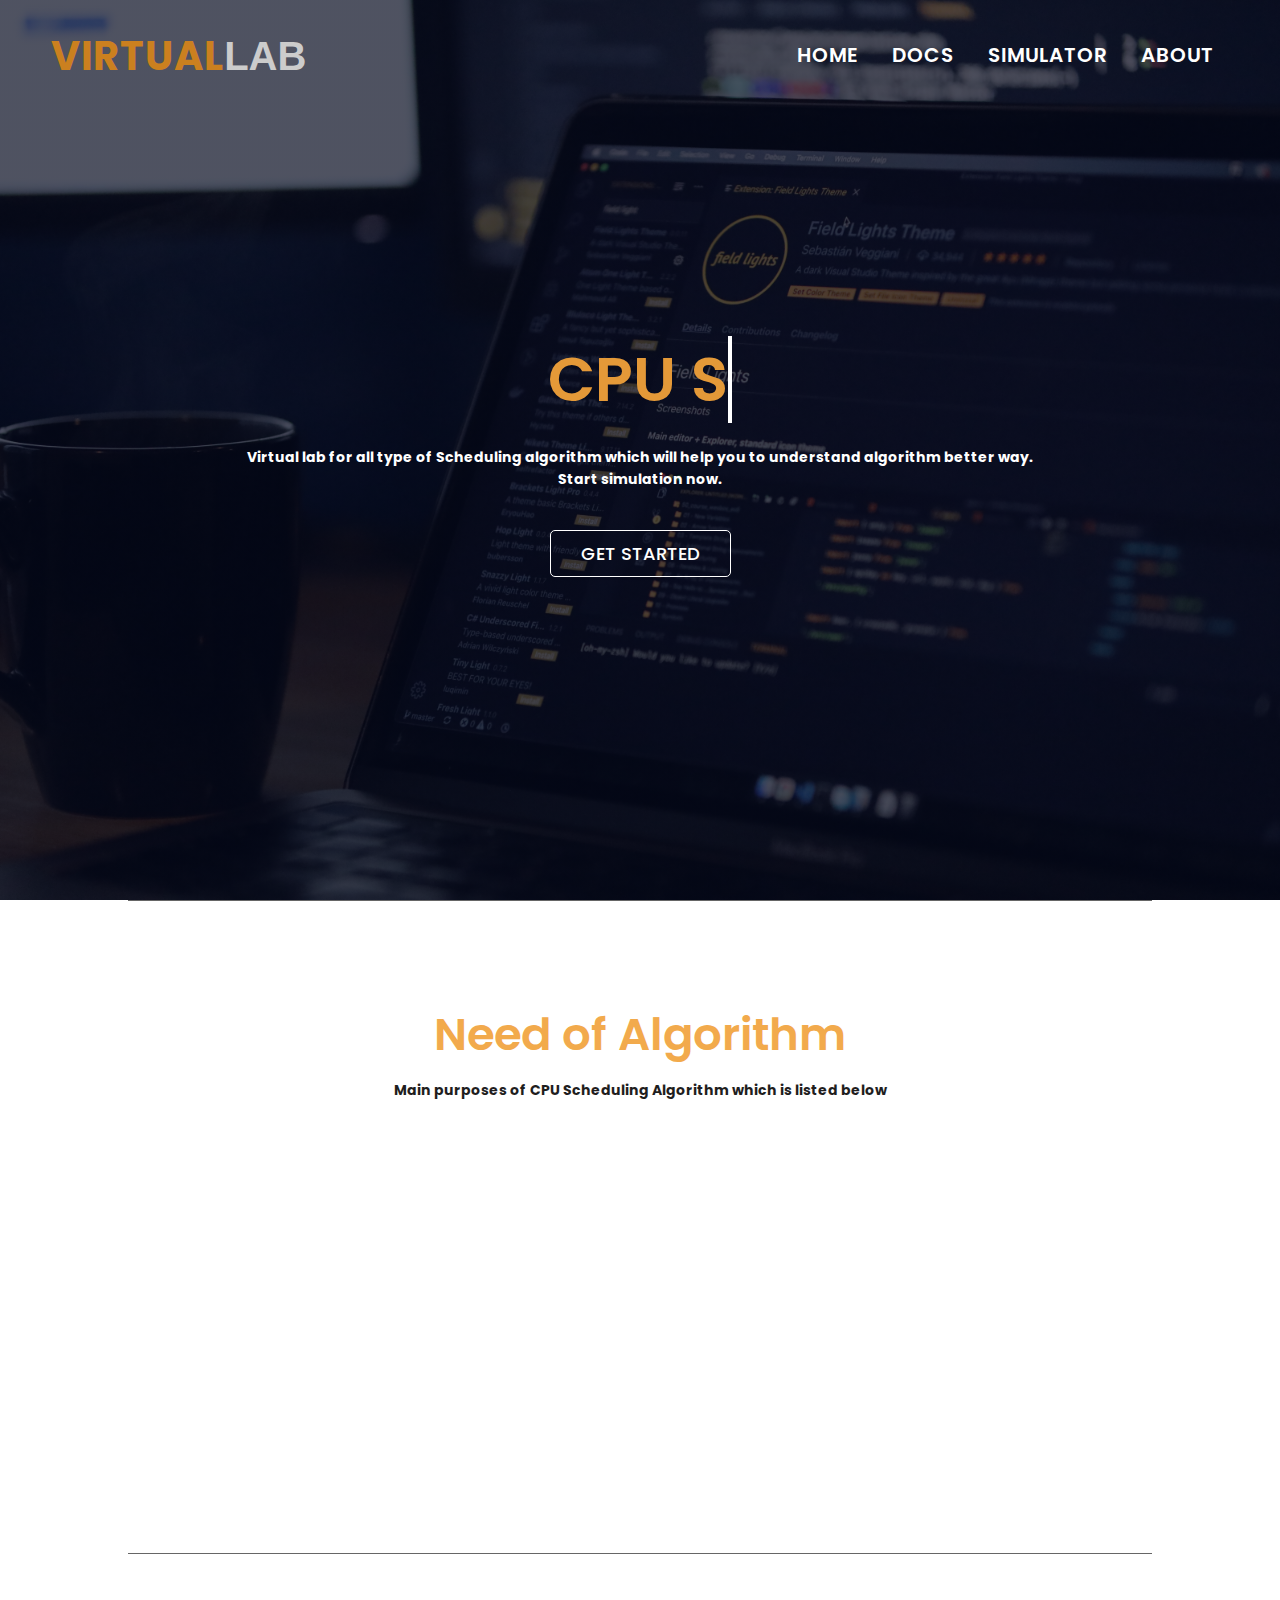
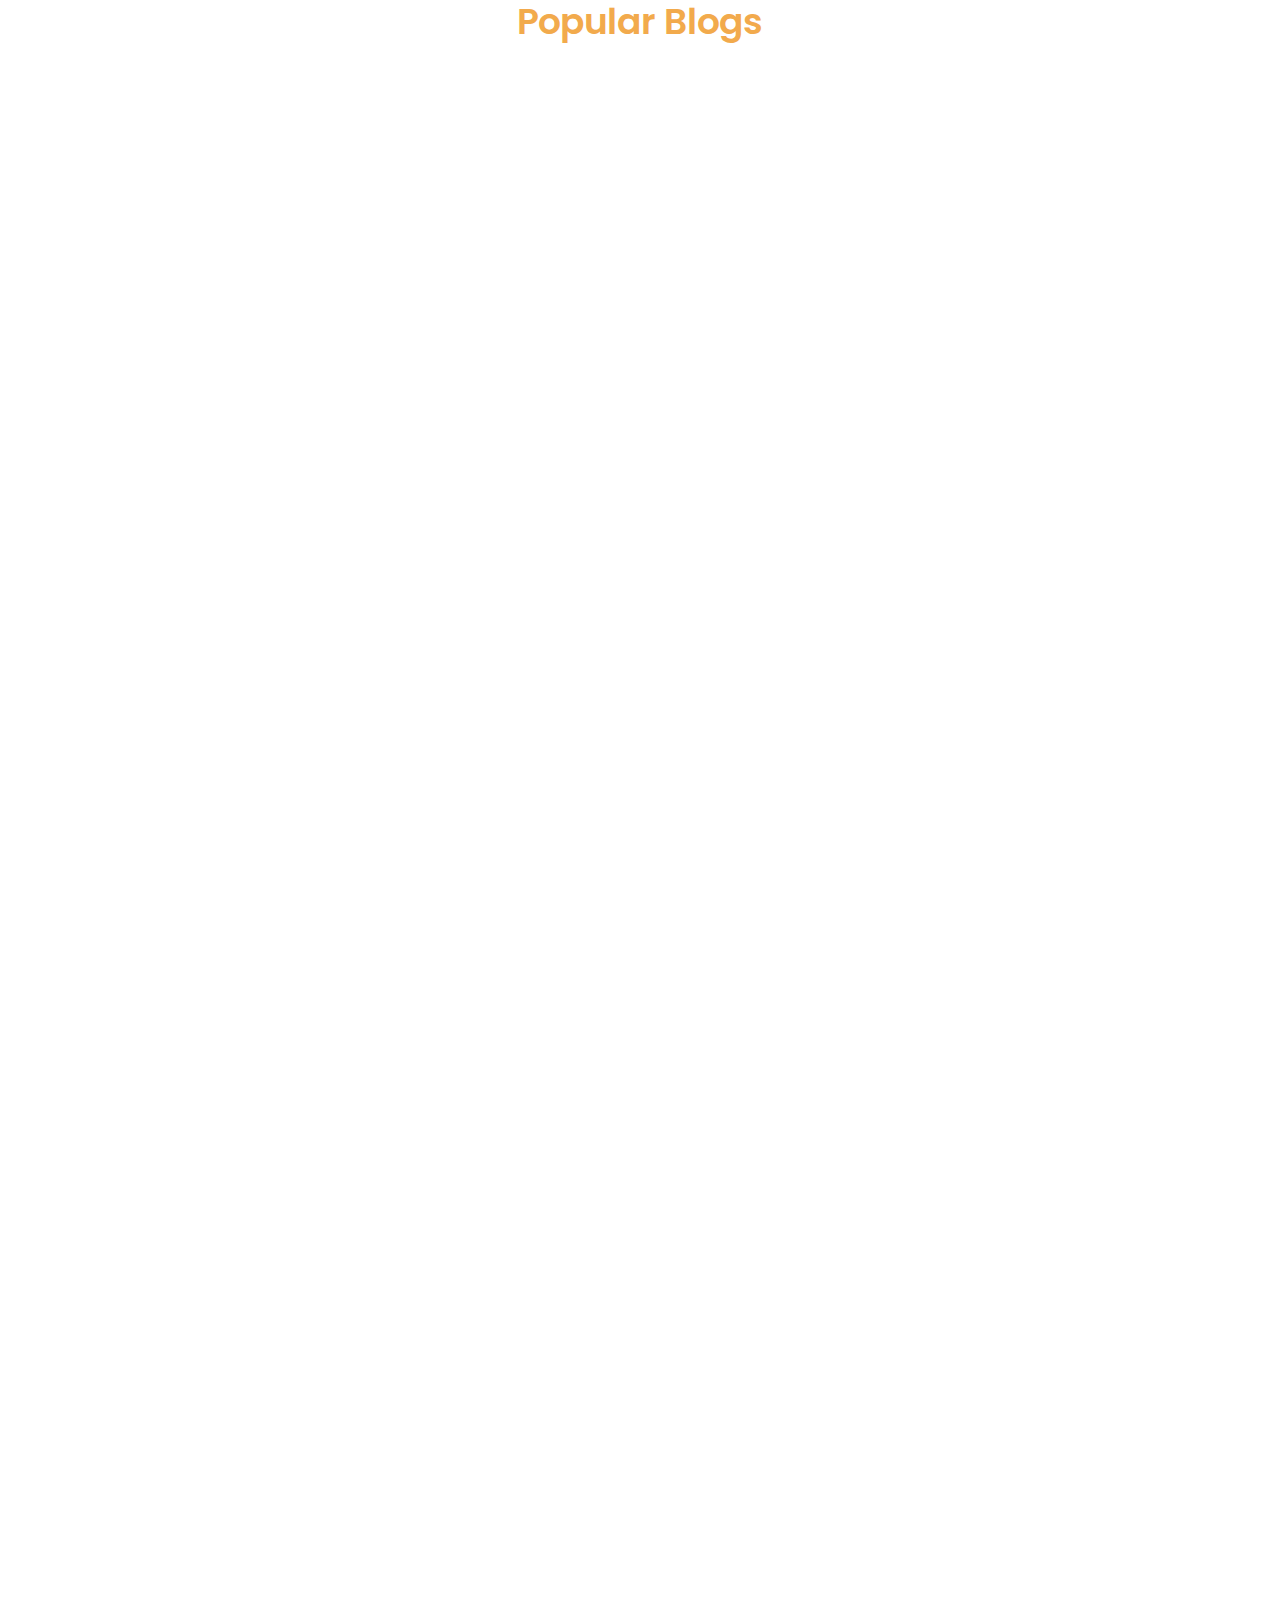
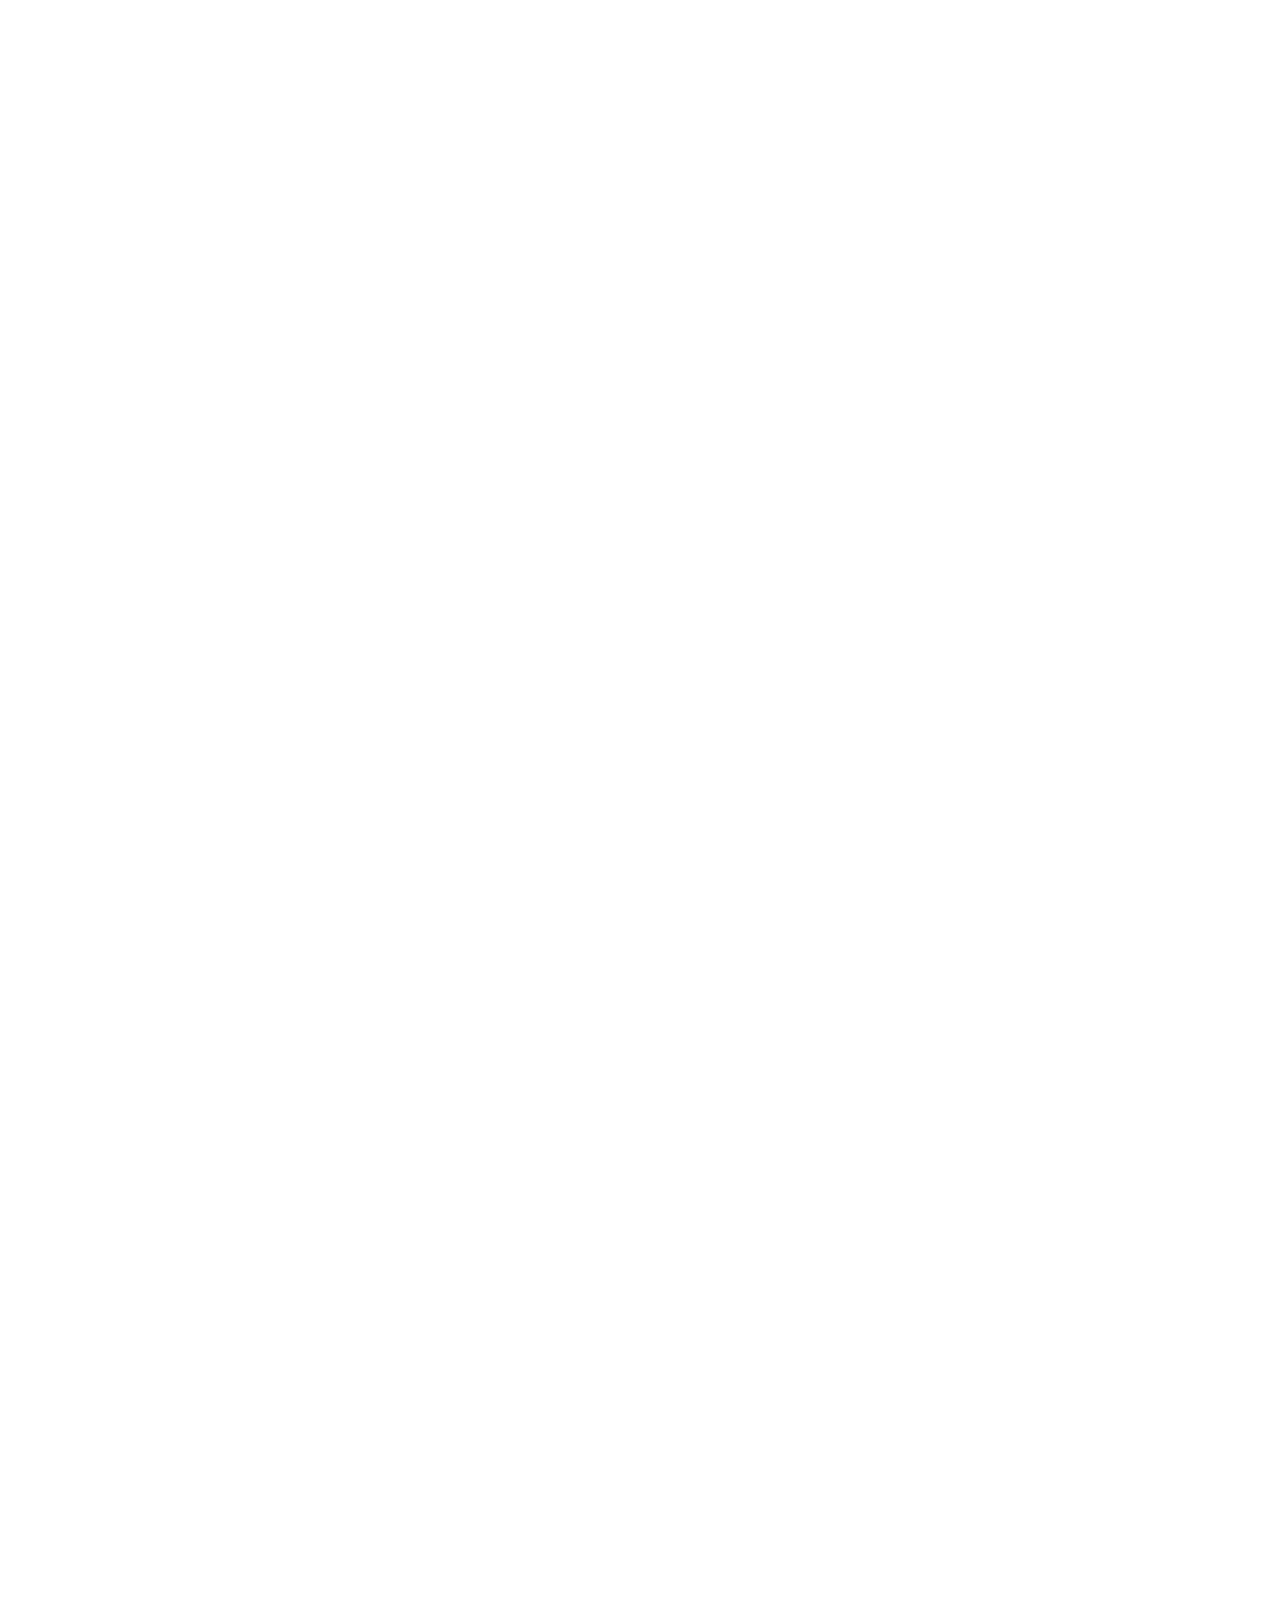
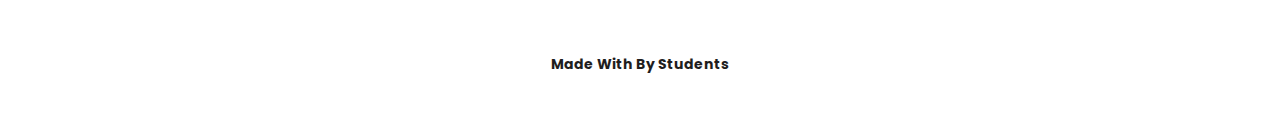
==== CPUScheduler/index.html @ 47cbfd46 "Add files via upload" ====
<!DOCTYPE html>
<html lang="en">

<head>
  <link rel="stylesheet" href="./style.css" />
  <meta charset="UTF-8" />
  <meta http-equiv="X-UA-Compatible" content="IE=edge" />
  <meta name="viewport" content="width=device-width, initial-scale=1.0" />
  <link rel="stylesheet" href="https://unpkg.com/aos@next/dist/aos.css" />
  <link rel="stylesheet" href="https://pro.fontawesome.com/releases/v5.10.0/css/all.css"
    integrity="sha384-AYmEC3Yw5cVb3ZcuHtOA93w35dYTsvhLPVnYs9eStHfGJvOvKxVfELGroGkvsg+p" crossorigin="anonymous" />
  <link rel="stylesheet" href="https://unpkg.com/aos@next/dist/aos.css" />
  <title>OS Virtual Lab</title>
</head>

<body>
  <section class="header">
    <nav>
      <a href="index.html" class="main-title"><span class="logo" style="letter-spacing: 1px">VIRTUAL</span>LAB</a>
      <div class="nav-links" id="navLinks">
        <i class="fas fa-window-close" onclick="hideMenu()"></i>
        <ul>
          <li><a href="index.html">HOME</a></li>
          <li><a href="docs.html">DOCS</a></li>
          <li><a href="./backend/ganttcharts.html">SIMULATOR</a></li>
          <li><a href="about.html">ABOUT</a></li>
        </ul>
      </div>
      <i class="fas fa-bars" onclick="showMenu()"></i>
    </nav>

    <div class="text-box">
      <!-- <h1>CPU Scheduling Simulator</h1> -->
      <h1> <a href="" class="typewrite" data-period="2000"
          data-type='[ "CPU Scheduling Simulator", "OS Virtual Lab" ]'>
          <span class="wrap"></span>
        </a></h1>
      <p>
        Virtual lab for all type of Scheduling algorithm which will help you
        to understand algorithm better way.

        <br />Start simulation now.
      </p>
      <a href="docs.html" class="hero-btn">GET STARTED</a>
    </div>
  </section>

  <!-- Course -->
  <section class="course">
    <h1 class="courseTitle">Need of Algorithm</h1>
    <p>Main purposes of CPU Scheduling Algorithm which is listed below</p>

    <div class="row" data-aos="zoom-in-up">
      <div class="course-colomn">
        <h3>CPU Utilization</h3>
        <p class="content">
          CPU scheduling is a process that allows one process to use the CPU
          while the execution of another process is on hold due to
          unavailability of any resource like I/O etc, thereby making full use
          of CPU. The aim of CPU scheduling is to maximize CPU utilization by
          making the system efficient, fast, and fair.
        </p>
      </div>
      <div class="course-colomn">
        <h3>Max Performance</h3>
        <p class="content">
          To make out the best use of the CPU and not to waste any CPU cycle,
          the CPU would be working most of the time(Ideally 100% of the time).
          Considering a real system, CPU usage should range from 40% (lightly
          loaded) to 90% (heavily loaded.)
        </p>
      </div>
      <div class="course-colomn">
        <h3>Time Minimizing</h3>
        <p class="content">
          There are many very different types of algorithms for different
          different tasks. By using them we can minimize waiting time,
          response time and turnaround time of processes. like turnaround time
          is minimized if most processes finish their next cpu burst within
          one time quantum.
        </p>
      </div>
    </div>
  </section>

  <section id="blog">
    <div class="blog-heading">
      <!-- <span>My Recent Post</span> -->
      <h1>Popular Blogs</h1>
    </div>

    <div class="blog-container" data-aos="zoom-in-up">
      <div class="blog-box">
        <div class="blog-img">
          <img src="./images/CPU Scheduling_3.PNG" alt="Blog" />
        </div>

        <div class="blog-text">
          <span>18 July /Operating System</span>
          <a href="https://www.fusion-reactor.com/blog/multithreading-and-multiprocessing/#:~:text=A%20multiprocessing%20system%20has%20more,runs%20parallel%20to%20each%20other."
            class="blog-title">Multithreading vs Multiprocessing?</a>
          <p>
            In Multiprocessing, Many processes are executed simultaneously.
            While in multithreading, many threads of...
          </p>
          <a
            href="https://www.fusion-reactor.com/blog/multithreading-and-multiprocessing/#:~:text=A%20multiprocessing%20system%20has%20more,runs%20parallel%20to%20each%20other.">Read
            More</a>
        </div>
      </div>

      <div class="blog-box">
        <div class="blog-img">
          <img src="./images/CPU Scheduling_4.PNG" alt="Blog" />
        </div>

        <div class="blog-text">
          <span>29 Jan /Operating System</span>
          <a href="https://www.eletimes.com/microprocessor-vs-microcontroller-what-is-the-difference#:~:text=Ultimately%2C%20microcontrollers%20and%20microprocessors%20are,that%20connects%20to%20external%20peripherals."
            class="blog-title">Microcontroller vs Microprocessor</a>
          <p>
            microcontrollers and microprocessors are different ways of
            organizing and optimizing a...
          </p>
          <a
            href="https://www.eletimes.com/microprocessor-vs-microcontroller-what-is-the-difference#:~:text=Ultimately%2C%20microcontrollers%20and%20microprocessors%20are,that%20connects%20to%20external%20peripherals.">Read
            More</a>
        </div>
      </div>

      <div class="blog-box">
        <div class="blog-img">
          <img src="./images/CPU Scheduling_1.PNG" alt="Blog" />
        </div>

        <div class="blog-text">
          <span>02 Feb /Operating System</span>
          <a href="https://www.crucial.in/articles/about-memory/what-is-the-difference-between-ram-and-rom#:~:text=RAM%20is%20volatile%20memory%20that,Find%20out%20more%20about%20RAM."
            class="blog-title">Difference between RAM and Rom</a>
          <p>
            RAM is volatile memory that temporarily stores the files you are
            working on. ROM is non-volatile...
          </p>
          <a
            href="https://www.crucial.in/articles/about-memory/what-is-the-difference-between-ram-and-rom#:~:text=RAM%20is%20volatile%20memory%20that,Find%20out%20more%20about%20RAM.">Read
            More</a>
        </div>
      </div>
    </div>

    <div class="blog-container" data-aos="zoom-in-up">
      <div class="blog-box">
        <div class="blog-img">
          <img src="./images/CPU Scheduling_5.PNG" alt="Blog" />
        </div>

        <div class="blog-text">
          <span>9 Feb /Operating System</span>
          <a href="https://www.tutorialspoint.com/semaphores-in-operating-system" class="blog-title">What is
            Semaphore?</a>
          <p>
            a semaphore is a variable or abstract data type used to control
            access to a common resource by...
          </p>
          <a href="https://www.tutorialspoint.com/semaphores-in-operating-system">Read More</a>
        </div>
      </div>

      <div class="blog-box">
        <div class="blog-img">
          <img src="./images/CPU Scheduling_6.PNG" alt="Blog" />
        </div>

        <div class="blog-text">
          <span>19 Jan /Operating System</span>
          <a href="https://www.geeksforgeeks.org/introduction-of-deadlock-in-operating-system/" class="blog-title">What
            is Deadlock?</a>
          <p>
            A deadlock is a condition that may happen in a system composed of
            multiple processes that can access...
          </p>
          <a href="https://www.geeksforgeeks.org/introduction-of-deadlock-in-operating-system/">Read More</a>
        </div>
      </div>

      <div class="blog-box">
        <div class="blog-img">
          <img src="./images/CPU Scheduling_7.PNG" alt="Blog" />
        </div>

        <div class="blog-text">
          <span>18 May /Operating System</span>
          <a href="https://www.techopedia.com/definition/1115/storage#:~:text=Storage%20is%20a%20process%20through,data%2C%20either%20temporarily%20or%20permanently."
            class="blog-title">What is Storage ?</a>
          <p>
            Storage is a process through which digital data is saved within a
            data storage device by means of...
          </p>
          <a
            href="https://www.techopedia.com/definition/1115/storage#:~:text=Storage%20is%20a%20process%20through,data%2C%20either%20temporarily%20or%20permanently.">Read
            More</a>
        </div>
      </div>
    </div>
  </section>

  <section class="cta" data-aos="zoom-in-up">
    <h1>
      Learn about all types Algorithm<br />
      Click Below!
    </h1>
    <a href="./docs.html" class="hero-btn">Click Here</a>
  </section>

  <section class="footer">
    <!-- <h4>About Us</h4>
        <p>Lorem ipsum dolor sit amet consectetur adipisicing elit. Soluta pariatur eveniet eaque provident error velit totam quos. Corrupti sunt omnis<br>  eligendi ut enim, sed magnamquo laboriosam, aspernatur nulla ipsum commodi itaque accusantium sapiente!</p> -->

    <div class="icons">
      <a href=""><i class="fab fa-facebook"></i></a>
      <a href=""><i class="fab fa-instagram"></i></a>
      <a href=""><i class="fab fa-twitter"></i></a>
      <a href=" "><i class="fab fa-linkedin"></i></a>
    </div>

    <p>Made With <i class="far fa-heart"></i> By Students</p>
  </section>

  <script>
    var navLinks = document.getElementById("navLinks");
    function showMenu() {
      navLinks.style.right = "0";
    }

    function hideMenu() {
      navLinks.style.right = "-200px";
    }

    function gotoDocs() {
      location.href = "docs.html";
    }
  </script>

  <!-- animation for cards -->
  <script src="https://unpkg.com/aos@next/dist/aos.js"></script>
  <script>
    AOS.init({
      offset: 100, // offset (in px) from the original trigger point
      duration: 800,
    });
  </script>

  <script src="./JS/main.js"></script>

</body>

</html>
---- CPUScheduler/style.css ----
@import url("https://fonts.googleapis.com/css2?family=Poppins&display=swap");
@import url("https://fonts.googleapis.com/css2?family=Poppins:wght@500&display=swap");
* {
  margin: 0;
  padding: 0;
  font-family: "Poppins", sans-serif;
}

.header {
  min-height: 100vh;
  width: 100%;
  background-image: linear-gradient(rgba(4, 9, 30, 0.7), rgba(4, 9, 30, 0.7)), url("./images/bg.jpg");
  background-size: cover;
  background-position: center;
  position: relative;
}

nav {
  display: flex;
  justify-content: space-between;
  padding: 2% 4%;
  align-items: center;
}

nav .fas {
  display: none;
}

/* nav .far{
    display:none;
} */

.nav-links {
  flex: 1;
  text-align: right;
}

nav a {
  font-size: 25px;
  color: white;
  text-align: center;
  text-decoration: none;
}

.main-title {
  font-family: sans-serif;
  font-weight: bolder;
  font-size: 40px;
  color: #ccc;
}

.main-title .logo {
  color: rgb(203, 128, 31);
}

.nav-links ul li {
  list-style: none;
  display: inline-block;
  padding: 5px 15px;
  position: relative;
}

.nav-links ul li a {
  color: #fff;
  text-decoration: none;
  letter-spacing: 1px;
  font-weight: 600;
  font-size: 20px;
  font-family: "Poppins", sans-serif;
}

.navStyle .nav-links ul li a {
  color: #fff;
  text-decoration: none;
  /* font-weight: bold; */
  font-size: 15px;
  font-family: "Poppins", sans-serif;
}

.nav-links ul li ::after {
  content: "";
  width: 0%;
  height: 2px;
  background: #f44336;
  display: block;
  margin: auto;
  transition: 0.5s;
}

.nav-links ul li:hover ::after {
  content: "";
  width: 100%;
  height: 2px;
  background: #3f1411;
  display: block;
  margin: auto;
}

.text-box {
  width: 90%;
  color: #fff;
  position: absolute;
  top: 50%;
  left: 50%;
  transform: translate(-50%, -50%);
  text-align: center;
}

.text-box h1 > a {
  font-size: 62px;

  /* Animination 
  overflow: hidden; /* Ensures the content is not revealed until the animation */
  /* border-right: .15em solid orange; The typwriter cursor */
  /* white-space: nowrap; Keeps the content on a single line */
  /* margin: 0 auto; Gives that scrolling effect as the typing happens */
  /* letter-spacing: .15em; Adjust as needed */
  /* animation: 
    typing 3.5s steps(40, end),
    blink-caret .25s  infinite; */

  color: rgb(228, 153, 56);
  text-decoration: none;
}

@keyframes typing {
  from {
    width: 0;
  }
  to {
    width: 100%;
  }
}

/* The typewriter cursor effect */
@keyframes blink-caret {
  from,
  to {
    border-color: transparent;
  }
  50% {
    border-color: orange;
  }
}

.text-box p {
  margin: 10px 0 40px;
  font-size: 14px;
  color: #fff;
}

.text-box a {
  color: #fff;
}

.hero-btn {
  border: none;
  outline: none;
  border: 1px solid #fff;
  padding: 10px 30px;
  font-size: 18px;
  font-weight: 500;
  color: #fff;
  text-decoration: none;
  border-radius: 5px;
}

.hero-btn:hover {
  background: #121212;
  color: #fff;
  opacity: 2;
  transition: all 0.4s ease;
  transform: scale(2);
  font-size: 21px;
  font-weight: bolder;
  padding: 20px 50px;
  border-radius: 30px 0px 30px 0px;
}

@media only screen and (max-width: 730px) {
  .text-box h1 {
    font-size: 20px;
  }

  .nav-links ul li {
    display: block;
  }

  .nav-links {
    position: fixed;
    background: #f44336;
    height: 100%;
    top: 0;
    right: -250px;
    width: 200px;
    text-align: left;
    z-index: 2;
    transition: 1s;
  }

  nav .fas {
    display: block;
    color: #fff;
    margin: 10px;
    font-size: 22px;
    cursor: pointer;
  }

  /* nav .far{
        display: block;
        color: #fff;
        margin: 10px;
        font-size:22px;
        cursor:pointer;
    } */

  .nav-links ul {
    padding: 30px;
  }
}

.courseTitle {
  font-size: 45px;
}

.course {
  width: 80%;
  border-top: 1px solid rgba(0, 0, 0, 0.6);
  border-bottom: 1px solid rgba(0, 0, 0, 0.6);

  margin: auto;
  padding-top: 100px;
  text-align: center;
}

h1 {
  font-size: 36px;
  font-weight: 600;
}

p {
  color: rgb(31, 30, 30);
  font-size: 14px;
  font-weight: 300;
  font-weight: bold;
  line-height: 22px;
  padding: 10px;
}

.row {
  display: flex;
  margin-top: 6%;
  justify-content: space-between;
}

/* for Simulator page  */
.well .row {
  margin-top: 0;
}

.course-colomn {
  flex-basis: 31%;
  background: #101820ff;
  border-radius: 10px;
  margin-bottom: 5%;
  padding: 20px 12px;
  box-sizing: border-box;
  transition: 0.5s;
}

.course-colomn,
h1 {
  color: #f2aa4cff;
}

.content {
  color: #ccc;
}

h3 {
  text-align: center;
  font-weight: 600;
  margin: 10px 0;
}

.course-colomn:hover {
  box-shadow: 0 0 20px 0px rgba(0, 0, 0, 0.6);
}

@media only screen and (max-width: 730px) {
  .row {
    flex-direction: column;
  }
}

.campus {
  width: 80%;
  text-align: center;
  margin: auto;
  padding-top: 50px;
}

.campus-column {
  flex-basis: 32%;
  margin-bottom: 30px;
  position: relative;
  border-radius: 10px;
  position: relative;
  overflow: hidden;
}

.campus-column img {
  width: 100%;
  display: block;
}

.layer {
  height: 100%;
  width: 100%;
  top: 0;
  left: 0;
  position: absolute;
  transition: 0.5s;
}

.layer:hover {
  background: rgba(226, 0, 0, 0.7);
}

.layer h3 {
  font-size: 26px;
  width: 100%;
  font-weight: 500;
  color: #fff;
  bottom: 0;
  left: 50%;
  transform: translateX(-50%);
  position: absolute;
  opacity: 0;
  transition: 0.5s;
}

.layer:hover h3 {
  bottom: 49%;
  opacity: 1;
}

.facilities {
  width: 80%;
  border-bottom: 1px solid rgba(0, 0, 0, 0.6);
  border-top: 1px solid rgba(0, 0, 0, 0.6);
  margin: auto;
  text-align: center;
  padding-top: 100px;
}

.facilities-column {
  flex-basis: 28%;
  border-radius: 10px;
  margin-bottom: 5%;
  text-align: left;
}

.facilities-column img {
  width: 100%;
  border: 2px solid rgb(255, 255, 255);
  border-radius: 10px;
}

.facilities-column p {
  padding: 0;
}

.facilities-column h3 {
  margin-top: 16px;
  margin-bottom: 15px;
  text-align: left;
}

.testimonials {
  width: 80%;
  margin: auto;
  border-bottom: 1px solid rgba(0, 0, 0, 0.6);
  padding-top: 100px;
  text-align: center;
}

.testimonial-call {
  flex-basis: 44%;
  border-radius: 10px;
  margin-bottom: 5%;
  text-align: left;
  background: #f0bebe;
  padding: 25px;
  display: flex;
  cursor: pointer;
}

.testimonial-call img {
  height: 40px;
  margin-left: 5px;
  margin-right: 30px;
  border-radius: 50%;
}

.testimonial-call p {
  padding: 0;
}

.testimonial-call h3 {
  margin-top: 15px;
  text-align: left;
}

.testimonial-call .fas {
  color: #f44336;
}

@media only screen and (max-width: 730px) {
  .testimonial-call img {
    margin-left: 5px;
    margin-right: 30px;
  }

  .cta h1 {
    font-size: 25px;
  }
}

.cta {
  margin: 100px auto;
  width: 80%;
  background-image: linear-gradient(rgba(0, 0, 0, 0.7), rgba(0, 0, 0, 0.7)), url(./eduford_img/banner2.JPG);
  background-position: center;
  background-size: cover;
  border-radius: 10px;
  padding: 100px 0;
  border-bottom: 1px solid rgba(0, 0, 0, 0.6);
  text-align: center;
}

.cta h1 {
  color: white;
  margin-bottom: 40px;
  padding: 0;
}

.footer {
  width: 100%;
  text-align: center;
  padding: 30px 0;
}

.footer h4 {
  margin-bottom: 25px;
  margin-top: 20px;
  font-weight: 600;
}

.icons .fab {
  color: #f44336;
  margin: 5px 13px;
  cursor: pointer;
  padding: 10px 0;
  font-size: 25px;
}

.far {
  color: #f44336;
}

.sub-header {
  height: 70vh;
  width: 100%;
  background-image: linear-gradient(rgba(4, 9, 30, 0.7), rgba(4, 9, 30, 0.7)), url(images/bg1.jpg);
  background-position: center;
  background-size: cover;
  text-align: center;
  color: #fff;
}

.sub-header h1 {
  margin-top: 100px;
}

.about-us {
  width: 80%;
  margin: auto;
  padding-top: 80px;
  padding-bottom: 50px;
}

.about-column {
  flex-basis: 48%;
  padding: 30px 2px;
}

.about-column img {
  width: 100%;
}

.about-column h1 {
  padding: 0;
}

.about-column p {
  padding: 15px 0 25px;
}

.red-btn {
  border: 1px solid #f44336;
  background: transparent;
  color: #f44336;
}

.red-btn:hover {
  color: #fff;
}

.blog-content {
  width: 80%;
  margin: auto;
  padding: 60px 0;
}

.blog-left {
  flex-basis: 65%;
}

.blog-left img {
  width: 100%;
}

.blog-left h2 {
  color: #222;
  font-weight: 600;
  margin: 30px 0;
}

.blog-left p {
  color: #999;
  padding: 0;
}

.blog-right {
  flex-basis: 32%;
}

.blog-right h3 {
  background: #f44336;
  color: white;
  padding: 7px 0;
  font-size: 16px;
  margin-bottom: 20px;
}

.blog-right div {
  display: flex;
  align-items: center;
  justify-content: space-between;
  color: #555;
  padding: 8px;
  box-sizing: border-box;
}

.comment-box {
  border: 2px solid #ccc;
  margin: 50px 0;
  padding: 10px 20px;
}

.comment-box h3 {
  text-align: center;
}

.comment-form input,
.comment-form textarea {
  width: 100%;
  padding: 10px;
  margin: 15px 0;
  border: none;
  outline: none;
  background: #f0f0f0;
}

.comment-form button {
  margin: 10px 0;
}

@media only screen and (max-width: 730px) {
  .sub-header h1 {
    font-size: 24px;
  }
}

.location {
  width: 80%;
  margin: auto;
  padding: 80px 0;
}

.location iframe {
  width: 100%;
}

.contact-us {
  width: 80%;
  padding-top: 50px;
  margin: auto;
}

.contact-col {
  flex-basis: 48%;
  margin-bottom: 30px;
}

.contact-col div {
  display: flex;
  align-items: center;
  margin-bottom: 40px;
}

.contact-col div .fas {
  font-size: 28px;
  margin: 10px;
  margin-right: 30px;
  color: #f44336;
  margin-right: 30px;
}

.contact-col div p {
  padding: 0;
}

.contact-col div h5 {
  font-size: 20px;
  margin-bottom: 5px;
  color: #555;
  font-weight: 400;
}

.contact-col input,
.contact-col textarea {
  width: 100%;
  padding: 15px;
  margin-bottom: 17px;
  outline: none;
  border-radius: 2px solid black;
  border-radius: 15px;
  box-sizing: border-box;
}

.container_1 {
  text-align: center;
  /* background:#eceaea; */
  background: #fff;
}

.header_1 {
  padding-top: 60px;
  color: #444;
  font-size: 20px;
  margin: auto;
  line-height: 50px;
}

.sub_container {
  max-width: 1200px;
  margin: auto;
  padding: 46px 0;
  display: flex;
  flex-wrap: wrap;
  justify-content: center;
}

.teams {
  margin: 10px;
  box-sizing: border-box;
  transition: 0.4s;
  cursor: pointer;
  padding: 22px;
  border: 1px solid rgb(202, 200, 200);
  max-width: 30%;
  border-radius: 8px;
}

.teams:hover {
  /* background: rgb(202, 200, 200); */
  box-shadow: 0 0 20px 0px rgba(13, 14, 13, 0.644);
  transition: 0.7s;
}

.teams img {
  width: 200px;
  height: 200px;
}

.name {
  padding: 5px;
  font-size: 20px;
  color: #f44336;
  text-transform: uppercase;
}

.teams {
  background: #101820ff;
}
.teams .name {
  color: #f2aa4cff;
}
.teams .about {
  color: #fff;
}

.desig {
  font-style: italic;
  color: rgb(97, 78, 78);
  margin: 12px 0;
  font-weight: lighter;
  /* color:#b18a50 */
}

.social-links_1 {
  margin: 14px;
}

.social-links_1 a {
  display: inline-block;
  height: 30px;
  width: 30px;
  transition: 0.4s;
}

.social-links_1 a i {
  color: #f44336;
  /* color: #444; */
}

#blog {
  display: flex;
  justify-content: center;
  align-items: center;
  flex-direction: column;
  padding: 40px;
  /* border-bottom: 1px solid rgba(0,0,0,0.6); */
}

.blog-heading {
  display: flex;
  justify-content: center;
  align-items: center;
  flex-direction: column;
}

.blog-heading span {
  color: #f33c3c;
}

.blog-heading h3 {
  font-size: 1.3rem;
  color: #2b2b2b;
  font-weight: 600;
}

.blog-container {
  display: flex;
  justify-content: center;
  align-items: center;
  margin: 20px 0px;
  flex-wrap: wrap;
}

.blog-box {
  width: 400px;
  border-radius: 15px;
  background-color: #ffffff;
  border: 1px solid #cfcece;
  margin: 20px;
  /* border-radius: 8px; */
  /* border:0.5px solid rgb(119, 117, 117); */
}

.blog-box:hover {
  box-shadow: 0 0 18px #fff;
  transform: scale(1.1);
  transition: all 0.5s ease-in-out;
}

.blog-img {
  width: 100%;
  height: auto;
}

.blog-img img {
  width: 100%;
  height: 100%;
  object-fit: cover;
  object-position: center;
}

.blog-text {
  padding: 30px;
  display: flex;
  flex-direction: column;
}

.blog-text span {
  color: #f33c3c;
  font-size: 0.9rem;
}

.blog-text .blog-title {
  font-size: 1.3rem;
  padding-top: 15px;
  font-weight: 500;
  color: #272727;
  font-weight: bolder;
  text-decoration: none;
}

.blog-text .blog-title:hover {
  color: #f33c3c;
  transition: all ease 0.3s;
}

.blog-text p {
  color: #9b9b9b;
  font-size: 0.9rem;
  display: -webkit-box;
  -webkit-line-clamp: 3;
  -webkit-box-orient: vertical;
  overflow: hidden;
  text-overflow: ellipsis;
  margin: 20px 0px;
}

.blog-text a {
  color: #0f0f0f;
  text-decoration: none;
}

.blog-text a:hover {
  color: #f33c3c;
  transition: all ease 0.3s;
}

@media screen and (max-width: 600px) {
  .teams {
    max-width: 100%;
  }
}

.contact-us h1 {
  text-align: center;
  color: #444;
}

.btn_1:hover {
  /* border:1px solid #f44336; */
  background: #ca321e;
  color: white;
  transition: 0.7s;
  /* border: 1px solid white; */
  border-radius: 20px;
}

.btn_1 {
  width: 200px;
  height: 35px;
  background-color: #2f3a8f;
  color: white;
  border-radius: 20px;
  vertical-align: middle;
  border: 1px solid white;
  margin-bottom: 15px;
  margin-left: auto;
  margin-right: auto;
}

/* for the run button */
.runButton {
  background-color: #4caf50;
  color: aliceblue;
  /* margin-top:2px; */
  height: 35px;
  margin-right: 70px;
  padding-left: 15px;
  padding-right: 15px;
  /* border-radius: 5px solid rgb(199, 14, 14) !important; */
}
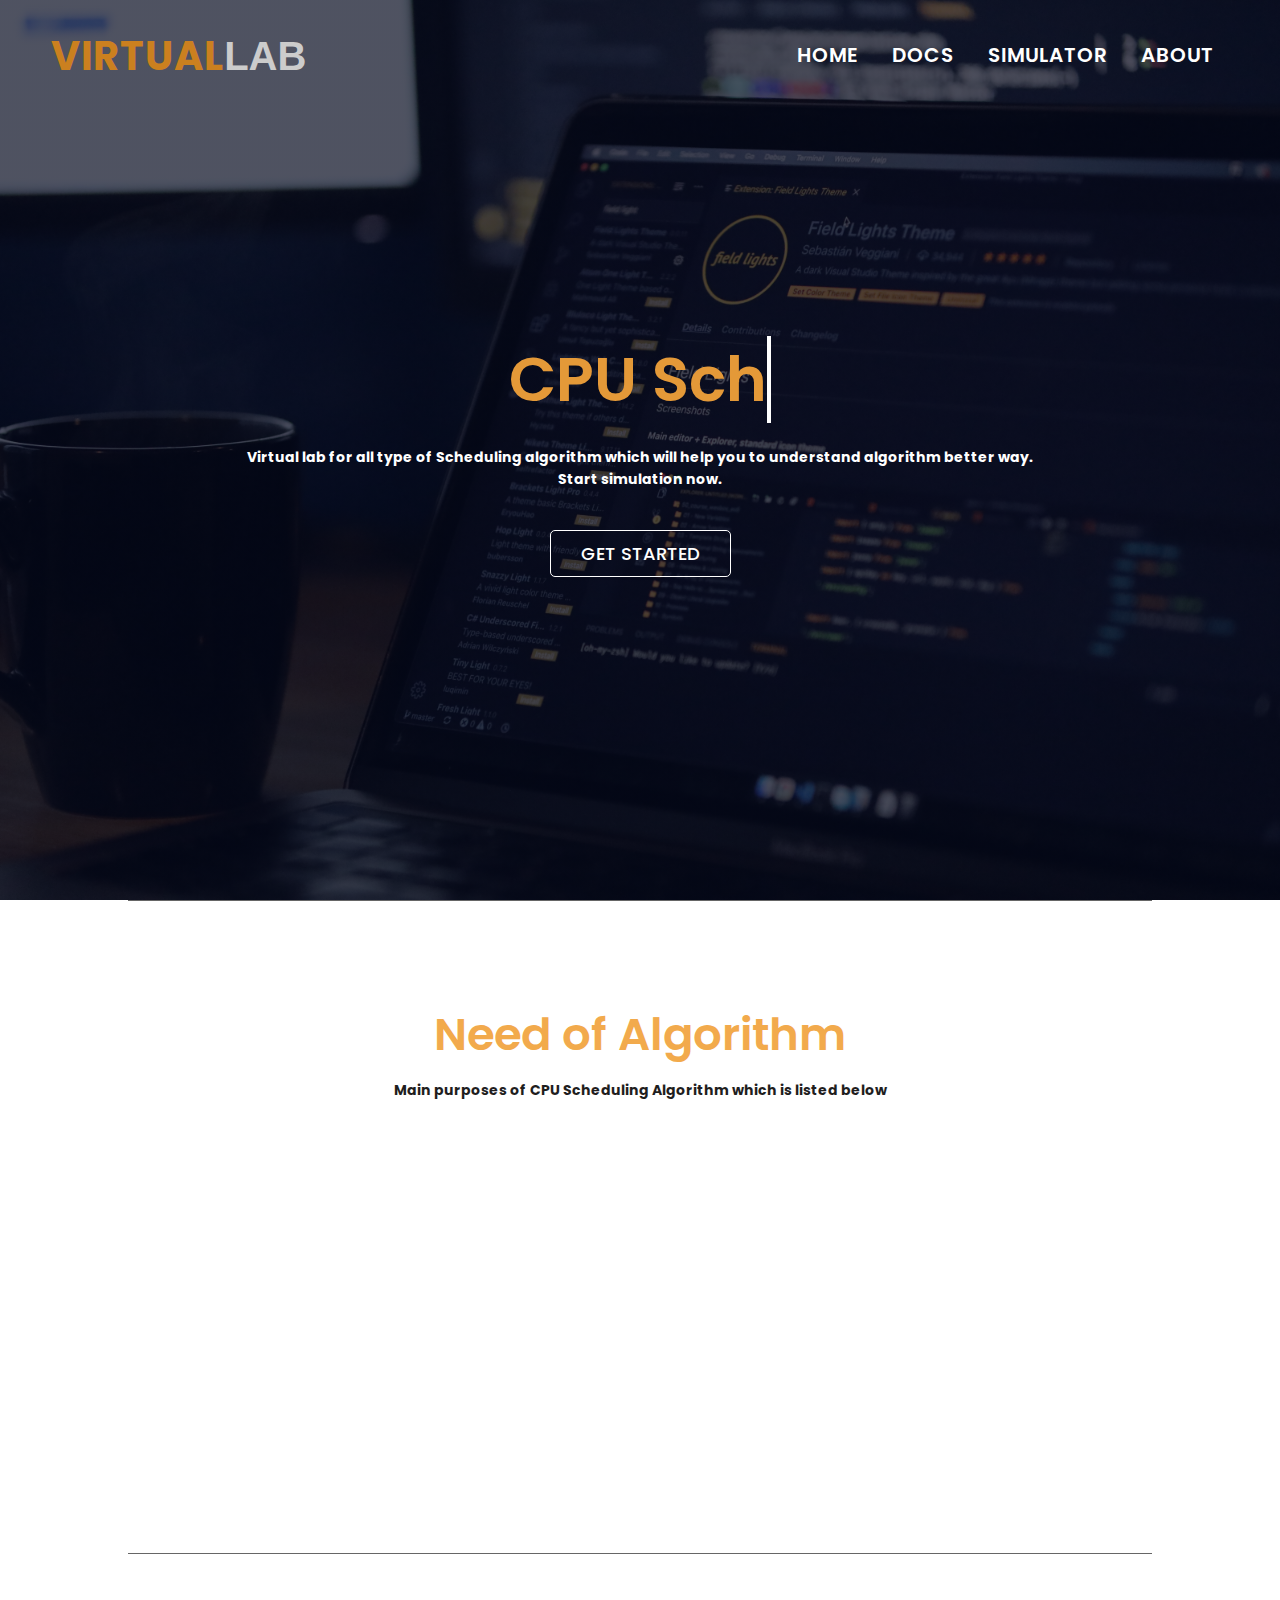
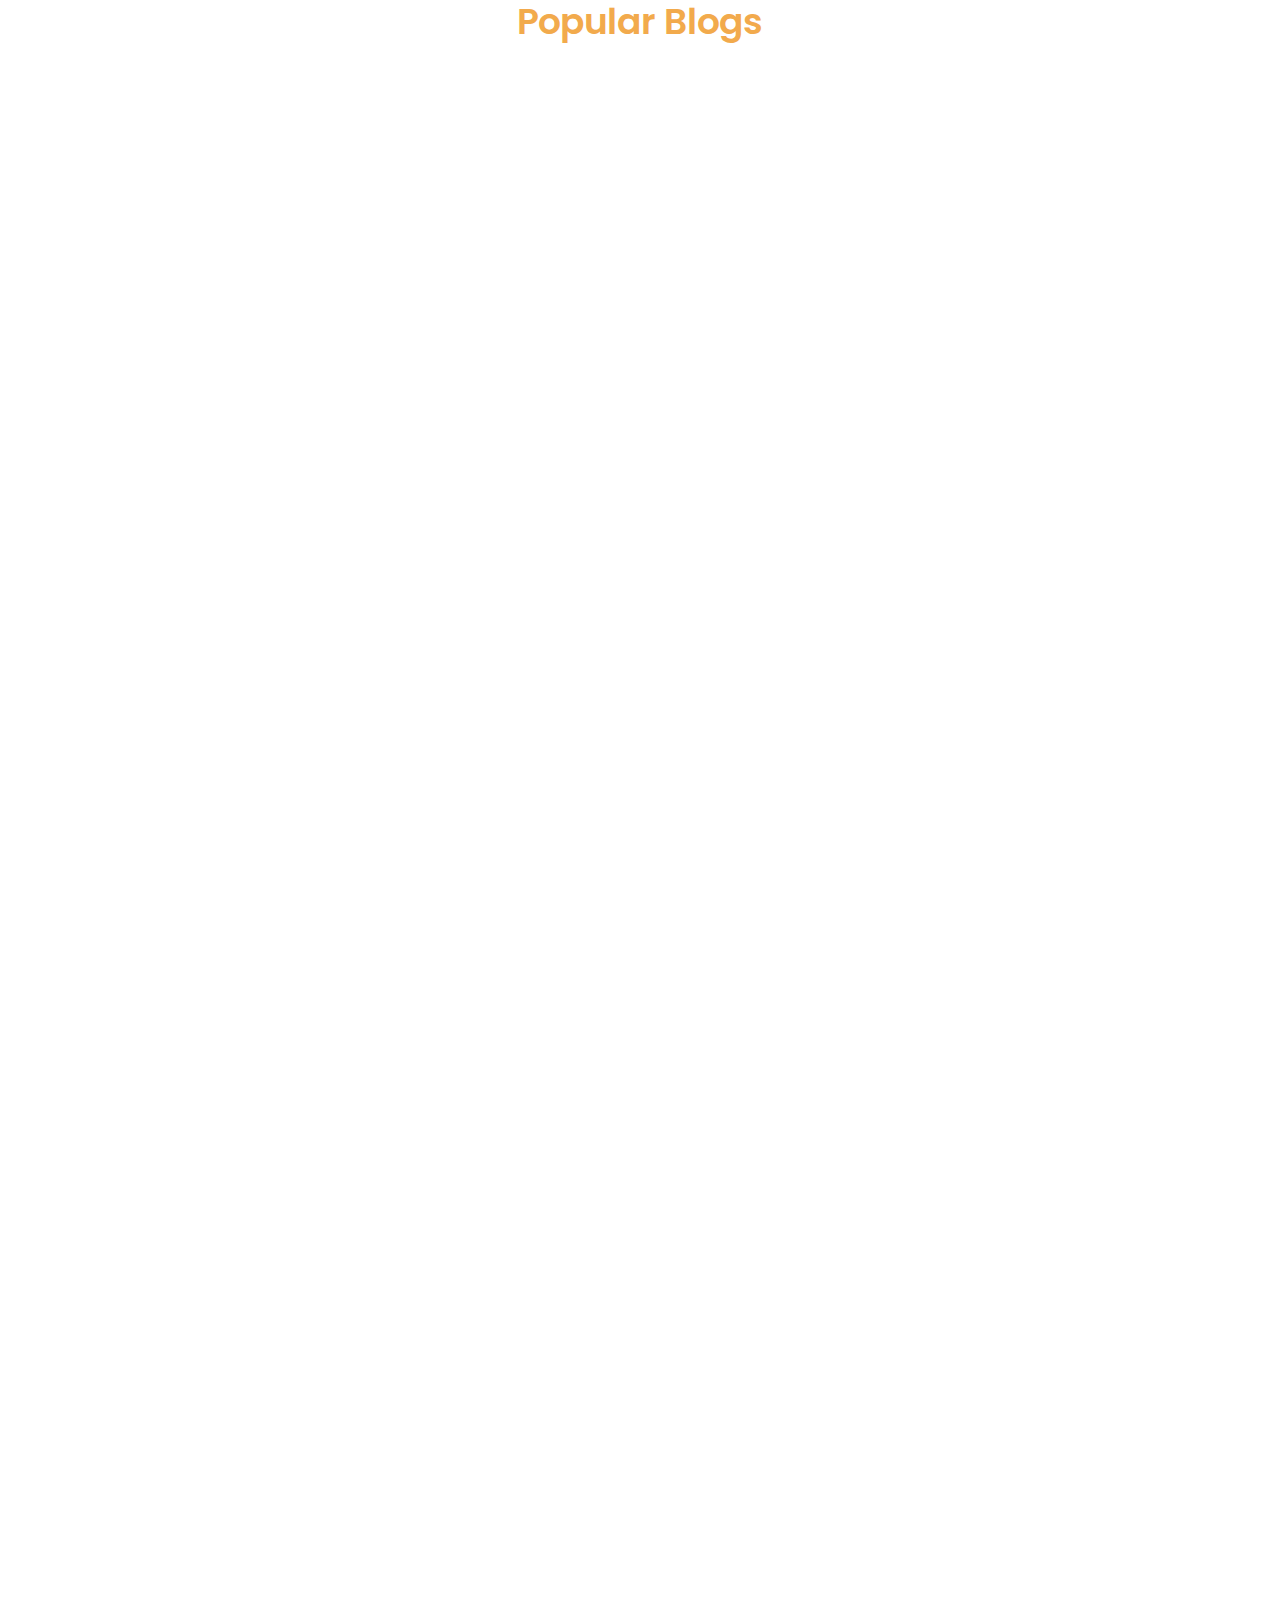
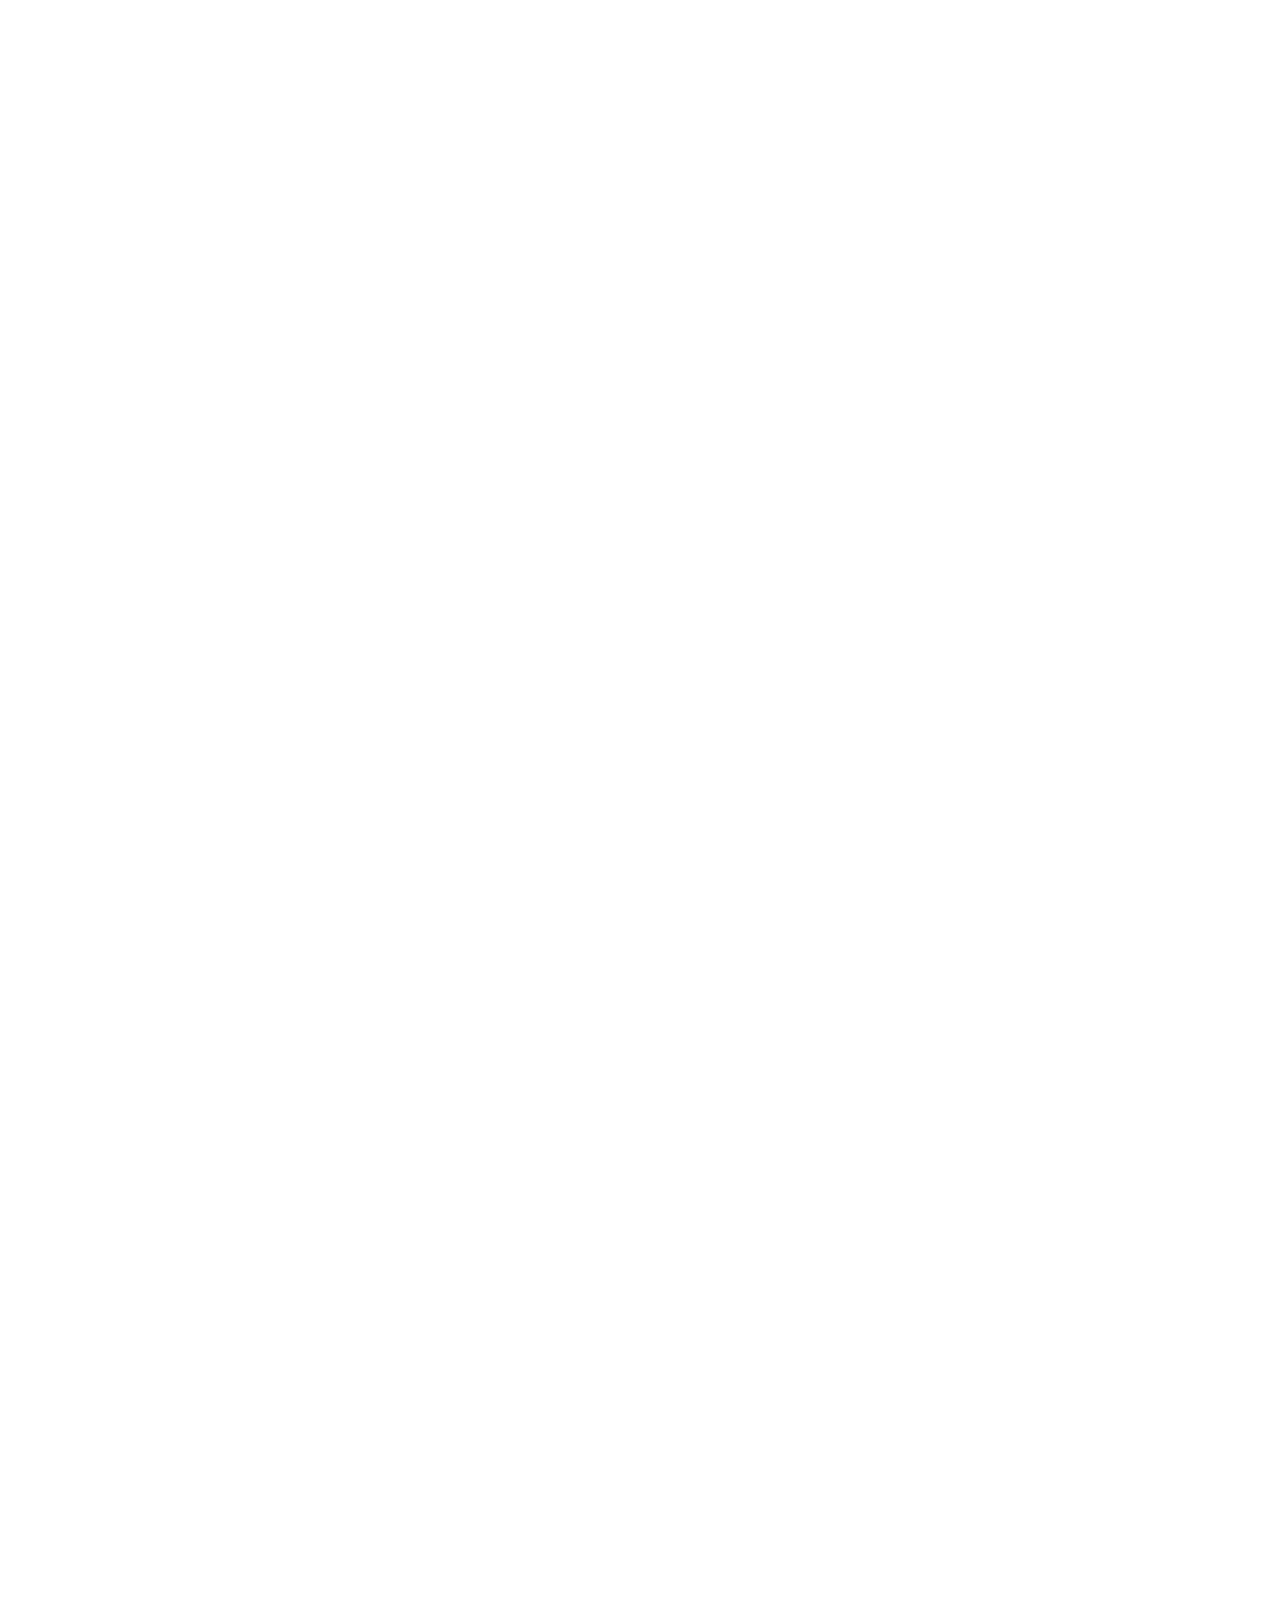
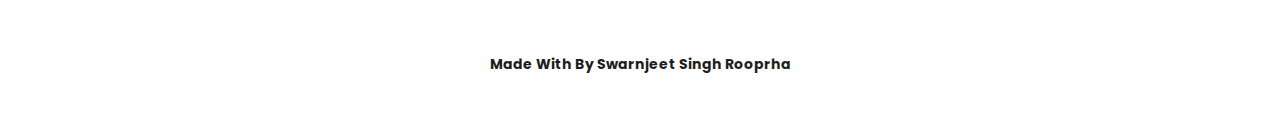
==== commit 6a26f3ce: "Update index.html" ====
--- a/CPUScheduler/index.html
+++ b/CPUScheduler/index.html
@@ -223,7 +223,7 @@
       <a href=" "><i class="fab fa-linkedin"></i></a>
     </div>
 
-    <p>Made With <i class="far fa-heart"></i> By Students</p>
+    <p>Made With <i class="far fa-heart"></i> By Swarnjeet Singh Rooprha</p>
   </section>
 
   <script>
@@ -254,4 +254,4 @@
 
 </body>
 
-</html>+</html>
